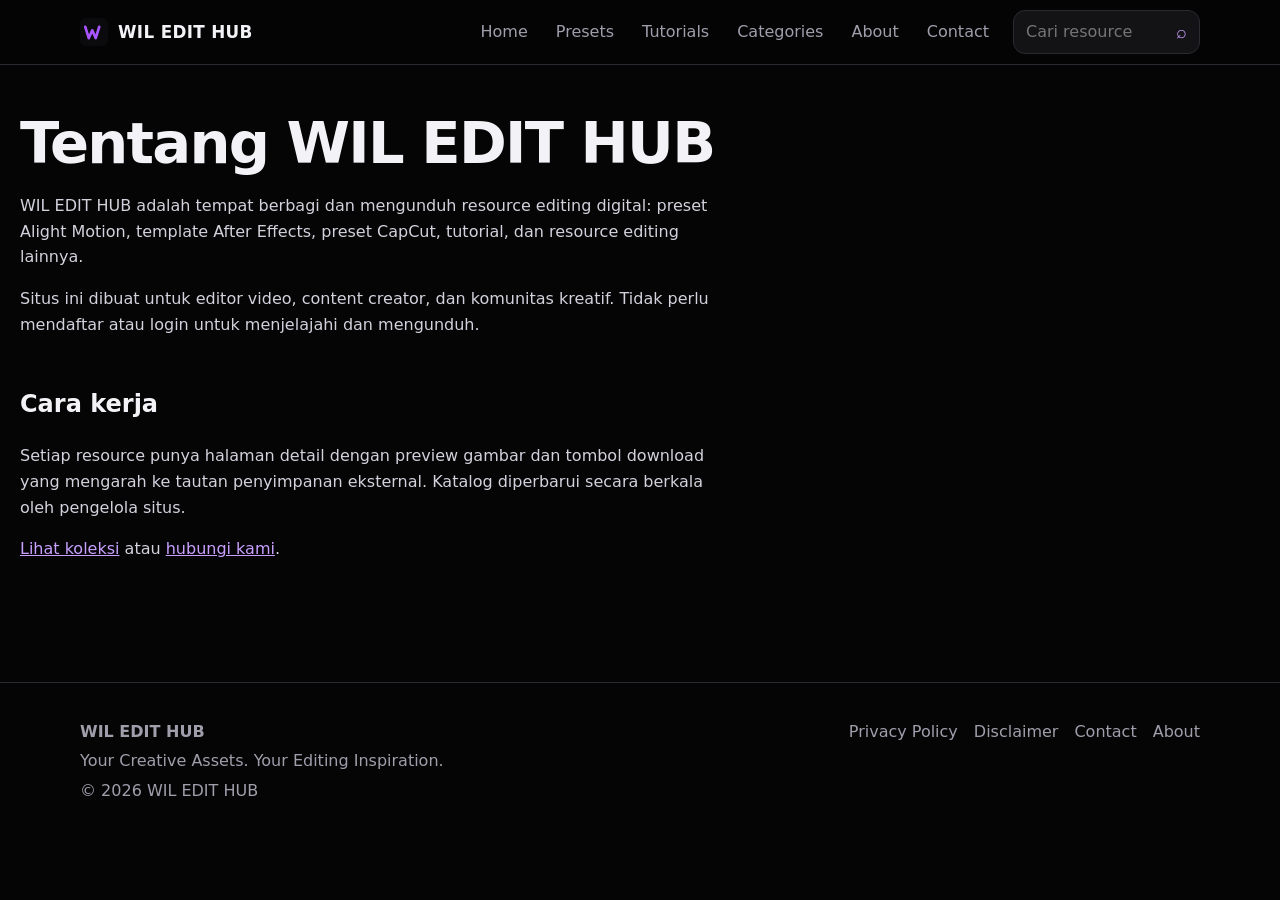
==== about.html @ e54c52d6 "Add files via upload" ====
<!DOCTYPE html>
<html lang="id"><head><meta charset="utf-8"><meta name="viewport" content="width=device-width,initial-scale=1">
<title>About | WIL EDIT HUB</title><meta name="description" content="Tentang WIL EDIT HUB, platform resource editing untuk editor video dan content creator."><meta name="theme-color" content="#050506">
<meta property="og:type" content="website"><meta property="og:site_name" content="WIL EDIT HUB"><meta property="og:title" content="About | WIL EDIT HUB"><meta property="og:description" content="Tentang WIL EDIT HUB, platform resource editing untuk editor video dan content creator.">
<link rel="icon" href="assets/icons/favicon.svg" type="image/svg+xml">
<link rel="stylesheet" href="assets/css/style.css"><link rel="stylesheet" href="assets/css/responsive.css"></head>
<body data-page="about"><a class="skip" href="#main">Lewati ke konten</a>
<header class="site-header"><div class="wrap bar"><a class="brand" href="index.html"><img src="assets/icons/favicon.svg" alt="" width="28" height="28"><span>WIL EDIT HUB</span></a>
<button class="burger" aria-label="Menu" aria-expanded="false" aria-controls="nav"><span></span></button>
<nav id="nav" class="nav"><a href="index.html">Home</a><a href="presets.html">Presets</a><a href="tutorials.html">Tutorials</a><a href="categories.html">Categories</a><a href="about.html">About</a><a href="contact.html">Contact</a><form class="nav-search" action="presets.html" role="search"><input type="search" name="q" placeholder="Cari resource" aria-label="Cari resource"><button type="submit" aria-label="Cari">&#8981;</button></form></nav></div></header>
<main id="main"><article class="prose"><h1>Tentang WIL EDIT HUB</h1><p>WIL EDIT HUB adalah tempat berbagi dan mengunduh resource editing digital: preset Alight Motion, template After Effects, preset CapCut, tutorial, dan resource editing lainnya.</p><p>Situs ini dibuat untuk editor video, content creator, dan komunitas kreatif. Tidak perlu mendaftar atau login untuk menjelajahi dan mengunduh.</p><h2>Cara kerja</h2><p>Setiap resource punya halaman detail dengan preview gambar dan tombol download yang mengarah ke tautan penyimpanan eksternal. Katalog diperbarui secara berkala oleh pengelola situs.</p><p><a href="presets.html">Lihat koleksi</a> atau <a href="contact.html">hubungi kami</a>.</p></article></main>
<footer class="site-footer"><div class="wrap foot"><div><strong>WIL EDIT HUB</strong><p data-cfg="tagline">Your Creative Assets. Your Editing Inspiration.</p><p>&copy; <span data-cfg="year"></span> WIL EDIT HUB</p></div><nav aria-label="Footer"><a href="privacy-policy.html">Privacy Policy</a><a href="disclaimer.html">Disclaimer</a><a href="contact.html">Contact</a><a href="about.html">About</a></nav></div></footer>
<script src="assets/js/config.js"></script><script src="assets/js/content.js"></script><script src="assets/js/search.js"></script><script src="assets/js/app.js"></script></body></html>
---- assets/css/style.css ----
:root{--bg:#050506;--panel:#131315;--panel2:#1b1b1f;--line:#2a2a31;--text:#f3f2f7;--muted:#a09eab;--accent:#a855ff;--accent2:#c9a0ff;--r:16px;--w:1160px;font-family:"Segoe UI",system-ui,-apple-system,Roboto,sans-serif}
*{box-sizing:border-box}html{scroll-behavior:smooth}
body{margin:0;background:var(--bg);color:var(--text);line-height:1.6;-webkit-font-smoothing:antialiased}
img{max-width:100%;display:block}a{color:inherit;text-decoration:none}
code{background:var(--panel2);padding:.1em .4em;border-radius:6px;font-size:.9em}
:focus-visible{outline:2px solid var(--accent);outline-offset:3px}
.skip{position:absolute;left:-999px}.skip:focus{left:12px;top:12px;background:var(--accent);color:#000;padding:8px 12px;border-radius:8px;z-index:99}
.wrap{max-width:var(--w);margin:0 auto;padding:0 20px}
.site-header{position:sticky;top:0;z-index:20;background:rgba(5,5,6,.88);backdrop-filter:blur(12px);border-bottom:1px solid var(--line)}
.bar{display:flex;align-items:center;gap:24px;height:64px}
.brand{display:flex;align-items:center;gap:10px;font-weight:800;letter-spacing:.02em;font-size:1.05rem}
.nav{display:flex;align-items:center;gap:4px;margin-left:auto}
.nav a{padding:8px 12px;border-radius:10px;color:var(--muted);transition:color .2s,background .2s}
.nav a:hover,.nav a[aria-current]{color:var(--text);background:var(--panel2)}
.nav a[aria-current]{box-shadow:inset 0 -2px 0 var(--accent)}
.nav-search{display:flex;margin-left:8px;background:var(--panel);border:1px solid var(--line);border-radius:12px;overflow:hidden}
.nav-search input{background:none;border:0;color:var(--text);padding:8px 12px;width:150px;font:inherit}
.nav-search input:focus{outline:none}.nav-search:focus-within{border-color:var(--accent)}
.nav-search button{background:none;border:0;color:var(--accent2);padding:0 12px;cursor:pointer;font-size:1.1rem}
.burger{display:none;margin-left:auto;width:44px;height:44px;background:var(--panel);border:1px solid var(--line);border-radius:12px;cursor:pointer;position:relative}
.burger span,.burger span::before,.burger span::after{position:absolute;left:12px;width:18px;height:2px;background:var(--text);content:"";transition:transform .2s}
.burger span{top:20px}.burger span::before{top:-6px;left:0}.burger span::after{top:6px;left:0}
.hero{padding:72px 0 56px;border-bottom:1px solid var(--line)}
.hero-grid{display:grid;grid-template-columns:1.1fr .9fr;gap:48px;align-items:center}
h1{font-size:clamp(2rem,5vw,3.6rem);line-height:1.08;letter-spacing:-.03em;margin:0 0 18px;font-weight:800}
.lead{color:var(--muted);font-size:1.1rem;max-width:52ch;margin:0 0 28px}
.hero-search{display:flex;gap:8px;max-width:520px}
.hero-search input,.filters input,.filters select,.manager input,.manager select,.manager textarea{background:var(--panel);border:1px solid var(--line);color:var(--text);border-radius:12px;padding:12px 14px;font:inherit;width:100%}
.hero-search input:focus,.filters input:focus,.filters select:focus{outline:none;border-color:var(--accent)}
.btn{background:var(--accent);color:#09050f;border:0;border-radius:12px;padding:12px 22px;font:inherit;font-weight:700;cursor:pointer;transition:filter .2s,transform .2s;display:inline-block}
.btn:hover{filter:brightness(1.12)}.btn:active{transform:scale(.98)}.btn.big{padding:15px 32px;font-size:1.05rem}
.btn.ghost{background:transparent;color:var(--text);border:1px solid var(--line)}.btn.ghost:hover{border-color:var(--accent)}
.chips{display:flex;flex-wrap:wrap;gap:8px;margin-top:20px}
.chips a{border:1px solid var(--line);border-radius:999px;padding:6px 14px;color:var(--muted);font-size:.9rem;transition:border-color .2s,color .2s}
.chips a:hover{border-color:var(--accent);color:var(--text)}
.timeline{position:relative;background:var(--panel);border:1px solid var(--line);border-radius:var(--r);padding:18px;display:grid;gap:10px;overflow:hidden}
.track{height:34px;background:var(--bg);border-radius:8px;position:relative}
.clip{position:absolute;top:4px;bottom:4px;border-radius:6px;background:var(--panel2);border:1px solid var(--line)}
.clip.on{background:linear-gradient(90deg,#7b2cff,var(--accent));border-color:transparent}
.playhead{position:absolute;top:0;bottom:0;width:2px;background:var(--accent2);box-shadow:0 0 14px var(--accent);left:0;animation:sweep 2.6s cubic-bezier(.5,0,.2,1) 1 forwards}
@keyframes sweep{to{left:100%}}
section{padding:48px 0 0}
.sec-head{display:flex;justify-content:space-between;align-items:baseline;margin-bottom:20px;gap:12px}
.sec-head h2{margin:0;font-size:1.5rem;letter-spacing:-.01em}.sec-head a{color:var(--accent2)}
.grid{display:grid;grid-template-columns:repeat(auto-fill,minmax(240px,1fr));gap:20px}
.card{background:var(--panel);border:1px solid var(--line);border-radius:var(--r);overflow:hidden;transition:border-color .2s,transform .2s}
.card:hover{border-color:var(--accent);transform:translateY(-3px)}
.thumb{position:relative;aspect-ratio:16/10;background:var(--panel2);display:grid;place-items:center;overflow:hidden}
.thumb img{position:absolute;inset:0;width:100%;height:100%;object-fit:cover}
.thumb-label{color:var(--muted);font-weight:700}
.card-body{padding:14px 16px 16px}.card-body h3{margin:0 0 6px;font-size:1.02rem;line-height:1.3}
.card-body p{margin:0;display:flex;justify-content:space-between;gap:8px;color:var(--muted);font-size:.85rem}
.cat{background:var(--panel);border:1px solid var(--line);border-radius:var(--r);padding:26px 22px;display:flex;flex-direction:column;gap:4px;transition:border-color .2s}
.cat:hover{border-color:var(--accent)}.cat strong{font-size:1.15rem}.cat span{color:var(--muted)}
.empty{grid-column:1/-1;border:1px dashed var(--line);border-radius:var(--r);padding:28px;color:var(--muted);text-align:center;margin:0}
.err{color:#ffb4b4;border-color:#6b2a2a}
.page-head{padding:48px 0 0}.page-head h1{font-size:clamp(1.8rem,4vw,2.6rem)}
.filters{display:grid;grid-template-columns:2fr 1fr 1fr 1fr;gap:12px;margin:24px 0 8px}
.muted,#count{color:var(--muted)}
.more{text-align:center;margin-top:28px}
.ad-slot{margin:32px 0 0;border:1px solid var(--line);border-radius:var(--r);padding:12px;min-height:90px}
.ad-label{font-size:.72rem;color:var(--muted);display:block;margin-bottom:6px}
.prose{max-width:74ch}.prose h2{margin-top:2em}.prose p,.prose li{color:#d3d1dc}
article.prose{padding:48px 20px 24px}
.plain{list-style:none;padding:0}.plain li{margin:6px 0}.prose a,.plain a{color:var(--accent2);text-decoration:underline}
.crumbs{padding-top:28px;color:var(--muted);font-size:.9rem}.crumbs a:hover{color:var(--text)}
.detail-grid{display:grid;grid-template-columns:1.3fr 1fr;gap:36px;margin-top:20px}
.hero-img{display:block;width:100%;aspect-ratio:16/10;background:var(--panel2);border:1px solid var(--line);border-radius:var(--r);overflow:hidden;padding:0;cursor:zoom-in}
.hero-img img{width:100%;height:100%;object-fit:cover}.hero-img.ph{display:grid;place-items:center;color:var(--muted);font-weight:700;cursor:default}
.strip{display:flex;gap:10px;margin-top:12px;overflow-x:auto;padding-bottom:4px}
.strip button{flex:0 0 96px;aspect-ratio:16/10;padding:0;border:1px solid var(--line);border-radius:10px;overflow:hidden;background:var(--panel2);cursor:pointer}
.strip button:hover{border-color:var(--accent)}.strip img{width:100%;height:100%;object-fit:cover}
.badge{display:inline-block;background:rgba(168,85,255,.16);color:var(--accent2);border-radius:999px;padding:3px 12px;font-size:.85rem;font-weight:600}
.info h1{font-size:clamp(1.6rem,3.4vw,2.3rem);margin:12px 0}
.meta{display:grid;grid-template-columns:auto 1fr;gap:6px 18px;margin:0 0 16px}.meta dt{color:var(--muted)}.meta dd{margin:0}
.tags{display:flex;flex-wrap:wrap;gap:8px;margin:0 0 22px}.tags a{color:var(--accent2);font-size:.9rem}
.lb{position:fixed;inset:0;background:rgba(0,0,0,.92);z-index:50;display:grid;place-items:center}
.lb img{max-width:92vw;max-height:84vh;border-radius:12px;object-fit:contain}
.lb button{position:absolute;background:var(--panel);color:var(--text);border:1px solid var(--line);width:48px;height:48px;border-radius:50%;font-size:1.6rem;cursor:pointer}
.lb button:hover{border-color:var(--accent)}.lb-x{top:16px;right:16px}.lb-p{left:16px;top:50%}.lb-n{right:16px;top:50%}
.lb-c{position:absolute;bottom:18px;color:var(--muted)}.noscroll{overflow:hidden}
.toast{position:fixed;left:50%;bottom:28px;transform:translateX(-50%);background:var(--panel2);border:1px solid var(--accent);padding:12px 20px;border-radius:12px;z-index:60;max-width:90vw}
.site-footer{margin-top:80px;border-top:1px solid var(--line);padding:36px 0;color:var(--muted)}
.foot{display:flex;justify-content:space-between;gap:24px;flex-wrap:wrap}.foot nav{display:flex;gap:16px;flex-wrap:wrap}.foot a:hover{color:var(--text)}
.foot p{margin:4px 0}
@media (prefers-reduced-motion:reduce){*{transition:none!important}.playhead{animation:none;left:62%}html{scroll-behavior:auto}}
---- assets/css/responsive.css ----
@media (max-width:900px){
  .hero-grid,.detail-grid{grid-template-columns:1fr}.hero{padding:44px 0 36px}.timeline{order:2}
  .filters{grid-template-columns:1fr 1fr}.filters input{grid-column:1/-1}
}
@media (max-width:820px){
  .burger{display:block}
  .nav{display:none;position:absolute;top:64px;left:0;right:0;flex-direction:column;align-items:stretch;background:var(--bg);border-bottom:1px solid var(--line);padding:12px 20px 20px;gap:2px;margin:0}
  .nav.open{display:flex}.nav a{padding:14px 12px}.nav-search{margin:10px 0 0}.nav-search input{width:100%;padding:12px}
  .burger[aria-expanded=true] span{background:transparent}.burger[aria-expanded=true] span::before{transform:translateY(6px) rotate(45deg)}.burger[aria-expanded=true] span::after{transform:translateY(-6px) rotate(-45deg)}
}
@media (max-width:560px){
  .grid{grid-template-columns:1fr 1fr;gap:12px}.card-body{padding:10px 12px 12px}.card-body p{flex-direction:column;gap:0}
  .hero-search{flex-direction:column}.btn{min-height:46px}.filters{grid-template-columns:1fr}.lb-p,.lb-n{top:auto;bottom:14px}
}
@media (max-width:380px){.grid{grid-template-columns:1fr}}
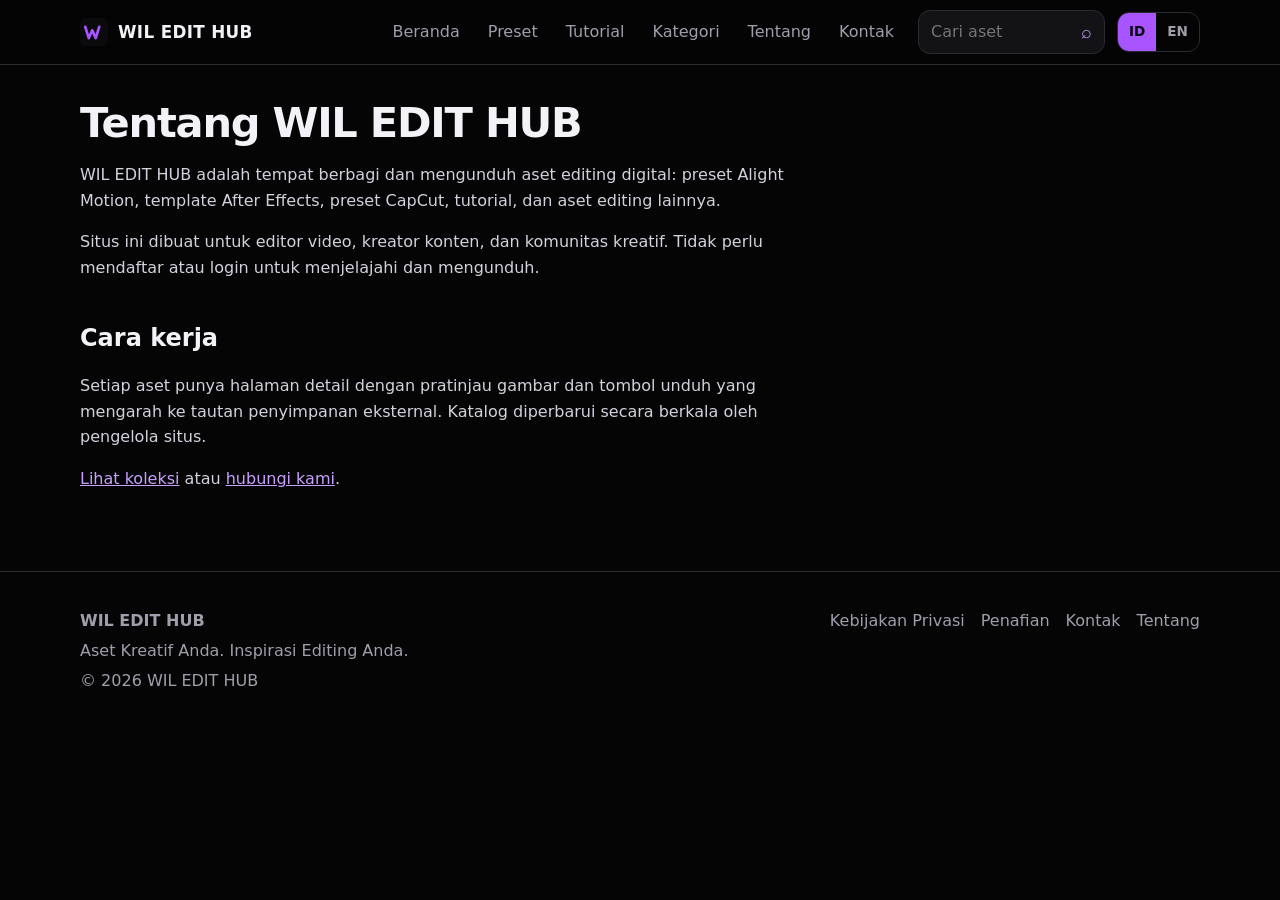
==== commit 3aa65184: "Add files via upload" ====
--- a/about.html
+++ b/about.html
@@ -1,13 +1,13 @@
 <!DOCTYPE html>
 <html lang="id"><head><meta charset="utf-8"><meta name="viewport" content="width=device-width,initial-scale=1">
-<title>About | WIL EDIT HUB</title><meta name="description" content="Tentang WIL EDIT HUB, platform resource editing untuk editor video dan content creator."><meta name="theme-color" content="#050506">
+<title data-i18n="title.about">Tentang | WIL EDIT HUB</title><meta name="description" content="Tentang WIL EDIT HUB, platform resource editing untuk editor video dan content creator."><meta name="theme-color" content="#050506">
 <meta property="og:type" content="website"><meta property="og:site_name" content="WIL EDIT HUB"><meta property="og:title" content="About | WIL EDIT HUB"><meta property="og:description" content="Tentang WIL EDIT HUB, platform resource editing untuk editor video dan content creator.">
 <link rel="icon" href="assets/icons/favicon.svg" type="image/svg+xml">
 <link rel="stylesheet" href="assets/css/style.css"><link rel="stylesheet" href="assets/css/responsive.css"></head>
-<body data-page="about"><a class="skip" href="#main">Lewati ke konten</a>
+<body data-page="about"><a class="skip" href="#main" data-i18n="skip">Lewati ke konten</a>
 <header class="site-header"><div class="wrap bar"><a class="brand" href="index.html"><img src="assets/icons/favicon.svg" alt="" width="28" height="28"><span>WIL EDIT HUB</span></a>
-<button class="burger" aria-label="Menu" aria-expanded="false" aria-controls="nav"><span></span></button>
-<nav id="nav" class="nav"><a href="index.html">Home</a><a href="presets.html">Presets</a><a href="tutorials.html">Tutorials</a><a href="categories.html">Categories</a><a href="about.html">About</a><a href="contact.html">Contact</a><form class="nav-search" action="presets.html" role="search"><input type="search" name="q" placeholder="Cari resource" aria-label="Cari resource"><button type="submit" aria-label="Cari">&#8981;</button></form></nav></div></header>
-<main id="main"><article class="prose"><h1>Tentang WIL EDIT HUB</h1><p>WIL EDIT HUB adalah tempat berbagi dan mengunduh resource editing digital: preset Alight Motion, template After Effects, preset CapCut, tutorial, dan resource editing lainnya.</p><p>Situs ini dibuat untuk editor video, content creator, dan komunitas kreatif. Tidak perlu mendaftar atau login untuk menjelajahi dan mengunduh.</p><h2>Cara kerja</h2><p>Setiap resource punya halaman detail dengan preview gambar dan tombol download yang mengarah ke tautan penyimpanan eksternal. Katalog diperbarui secara berkala oleh pengelola situs.</p><p><a href="presets.html">Lihat koleksi</a> atau <a href="contact.html">hubungi kami</a>.</p></article></main>
-<footer class="site-footer"><div class="wrap foot"><div><strong>WIL EDIT HUB</strong><p data-cfg="tagline">Your Creative Assets. Your Editing Inspiration.</p><p>&copy; <span data-cfg="year"></span> WIL EDIT HUB</p></div><nav aria-label="Footer"><a href="privacy-policy.html">Privacy Policy</a><a href="disclaimer.html">Disclaimer</a><a href="contact.html">Contact</a><a href="about.html">About</a></nav></div></footer>
-<script src="assets/js/config.js"></script><script src="assets/js/content.js"></script><script src="assets/js/search.js"></script><script src="assets/js/app.js"></script></body></html>
+<button class="burger" aria-label="Menu" data-i18n-aria="nav.menu" aria-expanded="false" aria-controls="nav"><span></span></button>
+<nav id="nav" class="nav"><a href="index.html" data-i18n="nav.home">Beranda</a><a href="presets.html" data-i18n="nav.presets">Preset</a><a href="tutorials.html" data-i18n="nav.tutorials">Tutorial</a><a href="categories.html" data-i18n="nav.categories">Kategori</a><a href="about.html" data-i18n="nav.about">Tentang</a><a href="contact.html" data-i18n="nav.contact">Kontak</a><form class="nav-search" action="presets.html" role="search"><input type="search" name="q" placeholder="Cari aset" aria-label="Cari aset" data-i18n-ph="search.ph" data-i18n-aria="search.aria"><button type="submit" aria-label="Cari" data-i18n-aria="search.btn">&#8981;</button></form></nav></div></header>
+<main id="main"><article class="prose"><h1 data-i18n="about.h1">Tentang WIL EDIT HUB</h1><p data-i18n="about.p1">WIL EDIT HUB adalah tempat berbagi dan mengunduh aset editing digital: preset Alight Motion, template After Effects, preset CapCut, tutorial, dan aset editing lainnya.</p><p data-i18n="about.p2">Situs ini dibuat untuk editor video, kreator konten, dan komunitas kreatif. Tidak perlu mendaftar atau login untuk menjelajahi dan mengunduh.</p><h2 data-i18n="about.h2">Cara kerja</h2><p data-i18n="about.p3">Setiap aset punya halaman detail dengan pratinjau gambar dan tombol unduh yang mengarah ke tautan penyimpanan eksternal. Katalog diperbarui secara berkala oleh pengelola situs.</p><p data-i18n-html="about.p4"><a href="presets.html">Lihat koleksi</a> atau <a href="contact.html">hubungi kami</a>.</p></article></main>
+<footer class="site-footer"><div class="wrap foot"><div><strong>WIL EDIT HUB</strong><p data-cfg="tagline">Aset Kreatif Anda. Inspirasi Editing Anda.</p><p>&copy; <span data-cfg="year"></span> WIL EDIT HUB</p></div><nav aria-label="Footer"><a href="privacy-policy.html" data-i18n="foot.privacy">Kebijakan Privasi</a><a href="disclaimer.html" data-i18n="foot.disclaimer">Penafian</a><a href="contact.html" data-i18n="nav.contact">Kontak</a><a href="about.html" data-i18n="nav.about">Tentang</a></nav></div></footer>
+<script src="assets/js/config.js"></script><script src="assets/js/i18n.js"></script><script src="assets/js/content.js"></script><script src="assets/js/search.js"></script><script src="assets/js/app.js"></script></body></html>
--- a/assets/css/style.css
+++ b/assets/css/style.css
@@ -84,3 +84,92 @@
 .foot{display:flex;justify-content:space-between;gap:24px;flex-wrap:wrap}.foot nav{display:flex;gap:16px;flex-wrap:wrap}.foot a:hover{color:var(--text)}
 .foot p{margin:4px 0}
 @media (prefers-reduced-motion:reduce){*{transition:none!important}.playhead{animation:none;left:62%}html{scroll-behavior:auto}}
+
+/* ===== Halaman detail: tombol, informasi, sosial media, halaman download ===== */
+.detail-grid>*{min-width:0}
+.info h1{overflow-wrap:anywhere}
+.actions{display:flex;flex-wrap:wrap;gap:12px;margin:18px 0 0}
+.actions .btn,.dl-list .btn{display:inline-flex;align-items:center;justify-content:center;gap:10px;text-align:center;line-height:1.25}
+.actions .btn{flex:1 1 150px}
+.btn svg{flex:0 0 auto}
+.btn-preview{background:transparent;color:var(--accent2);border:1px solid var(--accent)}
+.btn-preview:hover{background:rgba(168,85,255,.16);filter:none}
+.hint{color:var(--muted);font-size:.88rem;margin:10px 0 0}
+.stats{display:grid;grid-template-columns:repeat(2,minmax(0,1fr));gap:12px;margin:20px 0 0}
+.stat{background:var(--panel);border:1px solid var(--line);border-radius:var(--r);padding:12px 14px;min-width:0}
+.stat-label{display:block;color:var(--muted);font-size:.8rem}
+.stat-val{display:block;font-size:1.15rem;line-height:1.3;overflow-wrap:anywhere}
+.info-panel{background:var(--panel);border:1px solid var(--line);border-radius:var(--r);padding:18px;margin:12px 0 0}
+.panel-title{margin:0 0 14px;font-size:1rem;letter-spacing:.01em}
+.info-grid{display:grid;grid-template-columns:repeat(2,minmax(0,1fr));gap:14px 18px;margin:0}
+.info-item{min-width:0}
+.info-item dt{color:var(--muted);font-size:.8rem}
+.info-item dd{margin:2px 0 0;font-weight:600;overflow-wrap:anywhere}
+.info-item dd.cap{text-transform:capitalize}
+.info-tags{margin-top:16px;padding-top:14px;border-top:1px solid var(--line)}
+.info-label{color:var(--muted);font-size:.8rem}
+.info-panel .tags{margin:8px 0 0}
+.info-panel .tags a{border:1px solid var(--line);border-radius:999px;padding:3px 12px;font-size:.85rem;transition:border-color .2s}
+.info-panel .tags a:hover{border-color:var(--accent)}
+.social-grid{display:grid;grid-template-columns:repeat(auto-fill,minmax(220px,1fr));gap:12px}
+.social-link{display:flex;align-items:center;gap:12px;min-width:0;background:var(--panel);border:1px solid var(--line);border-radius:var(--r);padding:14px 16px;transition:border-color .2s,transform .2s}
+.social-link:hover{border-color:var(--accent);transform:translateY(-2px)}
+.social-ico{flex:0 0 42px;width:42px;height:42px;border-radius:12px;background:rgba(168,85,255,.16);color:var(--accent2);display:grid;place-items:center}
+.social-txt{display:flex;flex-direction:column;min-width:0}
+.social-txt strong{line-height:1.3}
+.social-txt small{color:var(--muted);overflow:hidden;text-overflow:ellipsis;white-space:nowrap}
+.dl-card{max-width:640px;margin:24px auto 0;background:var(--panel);border:1px solid var(--line);border-radius:var(--r);padding:24px}
+.dl-head{display:flex;gap:16px;align-items:center;margin-bottom:8px}
+.dl-thumb{flex:0 0 120px;aspect-ratio:16/10;border-radius:10px;overflow:hidden;background:var(--panel2)}
+.dl-thumb img{width:100%;height:100%;object-fit:cover}
+.dl-title{min-width:0}
+.dl-title h1{font-size:clamp(1.25rem,3vw,1.6rem);margin:8px 0 4px;overflow-wrap:anywhere}
+.dl-meta{margin:0;color:var(--muted);font-size:.9rem;overflow-wrap:anywhere}
+.dl-group h2{font-size:1.05rem;margin:24px 0 10px}
+.dl-list{display:grid;gap:10px}
+.dl-list .btn{width:100%;overflow-wrap:anywhere}
+.dl-list .btn.ghost{color:var(--accent2);border-color:var(--accent)}
+.dl-list .btn.ghost:hover{background:rgba(168,85,255,.16);filter:none}
+.dl-note{color:var(--muted);font-size:.88rem;margin:20px 0 0}
+.dl-back{display:inline-block;margin-top:16px;color:var(--accent2)}
+.dl-back:hover{text-decoration:underline}
+
+/* ===== Perapian jarak (tata letak lebih rapat dan rata) ===== */
+section{padding:36px 0 0}
+.hero{padding:56px 0 44px}
+.sec-head{margin-bottom:16px}
+.page-head{padding:36px 0 0}
+.filters{margin:20px 0 6px}
+#count{margin:8px 0 14px}
+.more{margin-top:24px}
+.site-footer{margin-top:56px}
+.crumbs{padding-top:20px}
+.detail-grid{margin-top:14px;gap:32px}
+.info h1{margin:10px 0 4px}
+.actions{margin:14px 0 0}
+.stats{margin-top:14px}
+.info-panel{margin-top:10px}
+/* Deskripsi di halaman detail: antarbaris lebih rapat */
+section.prose{padding-top:32px}
+section.prose h2{margin:0 0 10px}
+section.prose p{margin:0 0 .45em}
+.creator{padding-top:32px}
+/* Halaman teks (Tentang, Kontak, Penafian, Kebijakan Privasi): sejajar dengan header */
+article.prose{max-width:var(--w);margin:0 auto;padding:36px 20px 8px}
+article.prose>*{max-width:74ch}
+article.prose h1{font-size:clamp(1.8rem,4vw,2.6rem);margin:0 0 16px}
+article.prose h2{margin:1.6em 0 .5em}
+/* Kartu: baris info selalu rata di dasar kartu */
+.card{display:flex;flex-direction:column}
+.card-body{flex:1;display:flex;flex-direction:column}
+.card-body p{margin-top:auto;padding-top:6px}
+/* Download: dua tombol terpisah */
+.actions .dl-btn{flex:1 1 150px}
+.dl-hint{line-height:1.5}
+/* Tombol ganti bahasa */
+.lang-switch{display:flex;margin-left:8px;border:1px solid var(--line);border-radius:12px;overflow:hidden;flex:0 0 auto}
+.lang-switch button{background:none;border:0;color:var(--muted);padding:8px 11px;font:inherit;font-size:.85rem;font-weight:700;cursor:pointer;transition:color .2s,background .2s}
+.lang-switch button:hover{color:var(--text)}
+.lang-switch button[aria-pressed=true]{background:var(--accent);color:#09050f}
+@media (max-width:820px){.lang-switch{margin:10px 0 0;align-self:flex-start}.lang-switch button{padding:10px 16px}}
+@media (max-width:900px){.hero{padding:40px 0 32px}}
--- a/assets/css/responsive.css
+++ b/assets/css/responsive.css
@@ -13,3 +13,12 @@
   .hero-search{flex-direction:column}.btn{min-height:46px}.filters{grid-template-columns:1fr}.lb-p,.lb-n{top:auto;bottom:14px}
 }
 @media (max-width:380px){.grid{grid-template-columns:1fr}}
+
+@media (max-width:560px){
+  .actions .btn{flex:1 1 100%}
+  .social-grid{grid-template-columns:1fr}
+  .dl-card{padding:18px}
+  .dl-head{flex-direction:column;align-items:flex-start}
+  .dl-thumb{flex-basis:auto;width:100%;max-width:240px}
+}
+@media (max-width:380px){.info-grid{grid-template-columns:1fr}}
